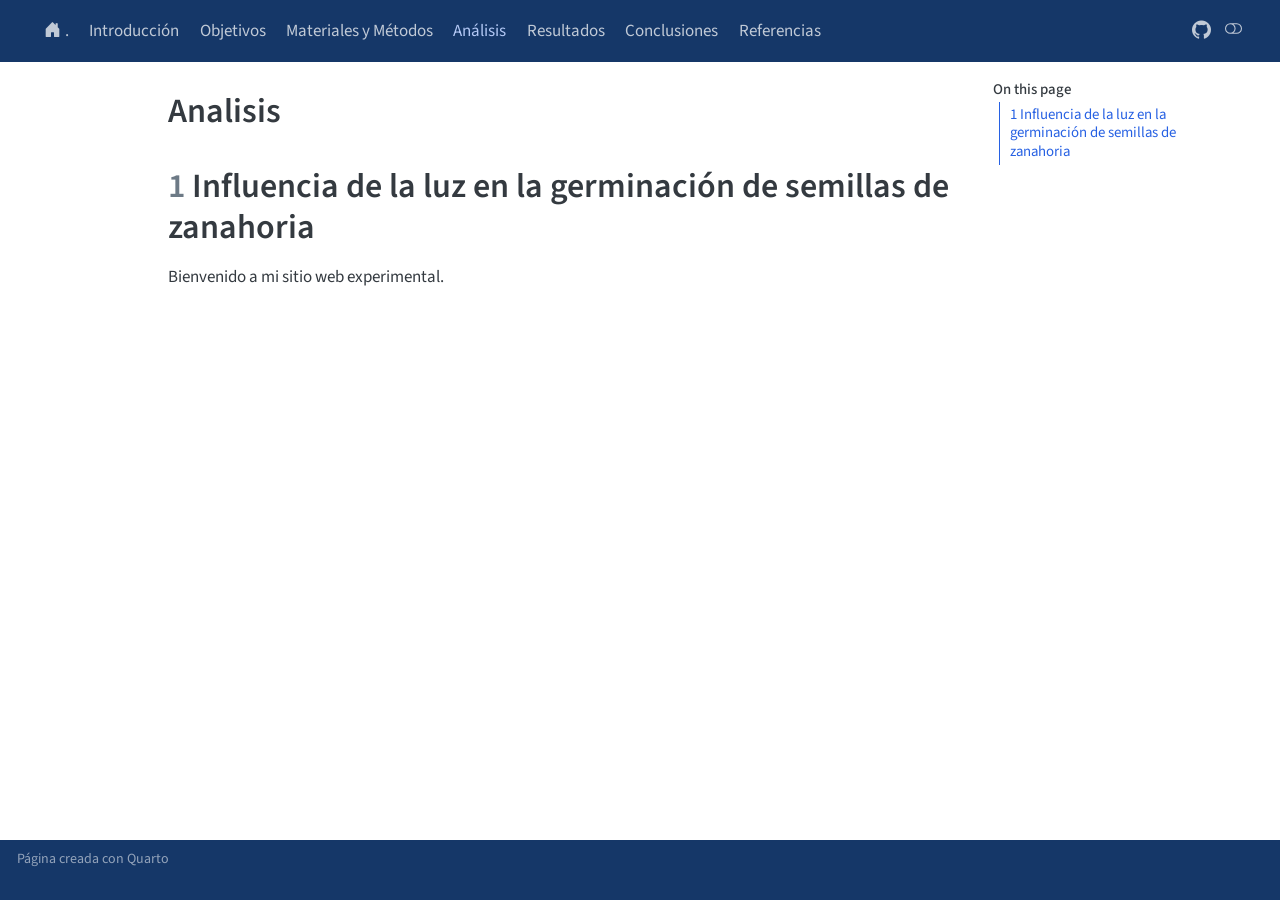
==== docs/analisis.html @ a4f4dec4 "grup_zanahoria" ====
<!DOCTYPE html>
<html xmlns="http://www.w3.org/1999/xhtml" lang="en" xml:lang="en"><head>

<meta charset="utf-8">
<meta name="generator" content="quarto-1.8.25">

<meta name="viewport" content="width=device-width, initial-scale=1.0, user-scalable=yes">


<title>Analisis – Germinación de Zanahoria</title>
<style>
code{white-space: pre-wrap;}
span.smallcaps{font-variant: small-caps;}
div.columns{display: flex; gap: min(4vw, 1.5em);}
div.column{flex: auto; overflow-x: auto;}
div.hanging-indent{margin-left: 1.5em; text-indent: -1.5em;}
ul.task-list{list-style: none;}
ul.task-list li input[type="checkbox"] {
  width: 0.8em;
  margin: 0 0.8em 0.2em -1em; /* quarto-specific, see https://github.com/quarto-dev/quarto-cli/issues/4556 */ 
  vertical-align: middle;
}
</style>


<script src="site_libs/quarto-nav/quarto-nav.js"></script>
<script src="site_libs/quarto-nav/headroom.min.js"></script>
<script src="site_libs/clipboard/clipboard.min.js"></script>
<script src="site_libs/quarto-search/autocomplete.umd.js"></script>
<script src="site_libs/quarto-search/fuse.min.js"></script>
<script src="site_libs/quarto-search/quarto-search.js"></script>
<meta name="quarto:offset" content="./">
<script src="site_libs/quarto-html/quarto.js" type="module"></script>
<script src="site_libs/quarto-html/tabsets/tabsets.js" type="module"></script>
<script src="site_libs/quarto-html/axe/axe-check.js" type="module"></script>
<script src="site_libs/quarto-html/popper.min.js"></script>
<script src="site_libs/quarto-html/tippy.umd.min.js"></script>
<script src="site_libs/quarto-html/anchor.min.js"></script>
<link href="site_libs/quarto-html/tippy.css" rel="stylesheet">
<link href="site_libs/quarto-html/quarto-syntax-highlighting-7b89279ff1a6dce999919e0e67d4d9ec.css" rel="stylesheet" class="quarto-color-scheme" id="quarto-text-highlighting-styles">
<link href="site_libs/quarto-html/quarto-syntax-highlighting-dark-707d8167ce6003fca903bfe2be84ab7f.css" rel="stylesheet" class="quarto-color-scheme quarto-color-alternate" id="quarto-text-highlighting-styles">
<link href="site_libs/quarto-html/quarto-syntax-highlighting-7b89279ff1a6dce999919e0e67d4d9ec.css" rel="stylesheet" class="quarto-color-scheme-extra" id="quarto-text-highlighting-styles">
<script src="site_libs/bootstrap/bootstrap.min.js"></script>
<link href="site_libs/bootstrap/bootstrap-icons.css" rel="stylesheet">
<link href="site_libs/bootstrap/bootstrap-f4fe84d6aef50771ecb6d51d9c04e123.min.css" rel="stylesheet" append-hash="true" class="quarto-color-scheme" id="quarto-bootstrap" data-mode="light">
<link href="site_libs/bootstrap/bootstrap-dark-17137f2d89cb4704810984cd460d24f6.min.css" rel="stylesheet" append-hash="true" class="quarto-color-scheme quarto-color-alternate" id="quarto-bootstrap" data-mode="dark">
<link href="site_libs/bootstrap/bootstrap-f4fe84d6aef50771ecb6d51d9c04e123.min.css" rel="stylesheet" append-hash="true" class="quarto-color-scheme-extra" id="quarto-bootstrap" data-mode="light">
<script id="quarto-search-options" type="application/json">{
  "location": "navbar",
  "copy-button": false,
  "collapse-after": 3,
  "panel-placement": "end",
  "type": "overlay",
  "limit": 50,
  "keyboard-shortcut": [
    "f",
    "/",
    "s"
  ],
  "show-item-context": false,
  "language": {
    "search-no-results-text": "No results",
    "search-matching-documents-text": "matching documents",
    "search-copy-link-title": "Copy link to search",
    "search-hide-matches-text": "Hide additional matches",
    "search-more-match-text": "more match in this document",
    "search-more-matches-text": "more matches in this document",
    "search-clear-button-title": "Clear",
    "search-text-placeholder": "",
    "search-detached-cancel-button-title": "Cancel",
    "search-submit-button-title": "Submit",
    "search-label": "Search"
  }
}</script>


</head>

<body class="nav-fixed quarto-light"><script id="quarto-html-before-body" type="application/javascript">
    const toggleBodyColorMode = (bsSheetEl) => {
      const mode = bsSheetEl.getAttribute("data-mode");
      const bodyEl = window.document.querySelector("body");
      if (mode === "dark") {
        bodyEl.classList.add("quarto-dark");
        bodyEl.classList.remove("quarto-light");
      } else {
        bodyEl.classList.add("quarto-light");
        bodyEl.classList.remove("quarto-dark");
      }
    }
    const toggleBodyColorPrimary = () => {
      const bsSheetEl = window.document.querySelector("link#quarto-bootstrap:not([rel=disabled-stylesheet])");
      if (bsSheetEl) {
        toggleBodyColorMode(bsSheetEl);
      }
    }
    const setColorSchemeToggle = (alternate) => {
      const toggles = window.document.querySelectorAll('.quarto-color-scheme-toggle');
      for (let i=0; i < toggles.length; i++) {
        const toggle = toggles[i];
        if (toggle) {
          if (alternate) {
            toggle.classList.add("alternate");
          } else {
            toggle.classList.remove("alternate");
          }
        }
      }
    };
    const toggleColorMode = (alternate) => {
      // Switch the stylesheets
      const primaryStylesheets = window.document.querySelectorAll('link.quarto-color-scheme:not(.quarto-color-alternate)');
      const alternateStylesheets = window.document.querySelectorAll('link.quarto-color-scheme.quarto-color-alternate');
      manageTransitions('#quarto-margin-sidebar .nav-link', false);
      if (alternate) {
        // note: dark is layered on light, we don't disable primary!
        enableStylesheet(alternateStylesheets);
        for (const sheetNode of alternateStylesheets) {
          if (sheetNode.id === "quarto-bootstrap") {
            toggleBodyColorMode(sheetNode);
          }
        }
      } else {
        disableStylesheet(alternateStylesheets);
        enableStylesheet(primaryStylesheets)
        toggleBodyColorPrimary();
      }
      manageTransitions('#quarto-margin-sidebar .nav-link', true);
      // Switch the toggles
      setColorSchemeToggle(alternate)
      // Hack to workaround the fact that safari doesn't
      // properly recolor the scrollbar when toggling (#1455)
      if (navigator.userAgent.indexOf('Safari') > 0 && navigator.userAgent.indexOf('Chrome') == -1) {
        manageTransitions("body", false);
        window.scrollTo(0, 1);
        setTimeout(() => {
          window.scrollTo(0, 0);
          manageTransitions("body", true);
        }, 40);
      }
    }
    const disableStylesheet = (stylesheets) => {
      for (let i=0; i < stylesheets.length; i++) {
        const stylesheet = stylesheets[i];
        stylesheet.rel = 'disabled-stylesheet';
      }
    }
    const enableStylesheet = (stylesheets) => {
      for (let i=0; i < stylesheets.length; i++) {
        const stylesheet = stylesheets[i];
        if(stylesheet.rel !== 'stylesheet') { // for Chrome, which will still FOUC without this check
          stylesheet.rel = 'stylesheet';
        }
      }
    }
    const manageTransitions = (selector, allowTransitions) => {
      const els = window.document.querySelectorAll(selector);
      for (let i=0; i < els.length; i++) {
        const el = els[i];
        if (allowTransitions) {
          el.classList.remove('notransition');
        } else {
          el.classList.add('notransition');
        }
      }
    }
    const isFileUrl = () => {
      return window.location.protocol === 'file:';
    }
    const hasAlternateSentinel = () => {
      let styleSentinel = getColorSchemeSentinel();
      if (styleSentinel !== null) {
        return styleSentinel === "alternate";
      } else {
        return false;
      }
    }
    const setStyleSentinel = (alternate) => {
      const value = alternate ? "alternate" : "default";
      if (!isFileUrl()) {
        window.localStorage.setItem("quarto-color-scheme", value);
      } else {
        localAlternateSentinel = value;
      }
    }
    const getColorSchemeSentinel = () => {
      if (!isFileUrl()) {
        const storageValue = window.localStorage.getItem("quarto-color-scheme");
        return storageValue != null ? storageValue : localAlternateSentinel;
      } else {
        return localAlternateSentinel;
      }
    }
    const toggleGiscusIfUsed = (isAlternate, darkModeDefault) => {
      const baseTheme = document.querySelector('#giscus-base-theme')?.value ?? 'light';
      const alternateTheme = document.querySelector('#giscus-alt-theme')?.value ?? 'dark';
      let newTheme = '';
      if(authorPrefersDark) {
        newTheme = isAlternate ? baseTheme : alternateTheme;
      } else {
        newTheme = isAlternate ? alternateTheme : baseTheme;
      }
      const changeGiscusTheme = () => {
        // From: https://github.com/giscus/giscus/issues/336
        const sendMessage = (message) => {
          const iframe = document.querySelector('iframe.giscus-frame');
          if (!iframe) return;
          iframe.contentWindow.postMessage({ giscus: message }, 'https://giscus.app');
        }
        sendMessage({
          setConfig: {
            theme: newTheme
          }
        });
      }
      const isGiscussLoaded = window.document.querySelector('iframe.giscus-frame') !== null;
      if (isGiscussLoaded) {
        changeGiscusTheme();
      }
    };
    const authorPrefersDark = false;
    const darkModeDefault = authorPrefersDark;
      document.querySelector('link#quarto-text-highlighting-styles.quarto-color-scheme-extra').rel = 'disabled-stylesheet';
      document.querySelector('link#quarto-bootstrap.quarto-color-scheme-extra').rel = 'disabled-stylesheet';
    let localAlternateSentinel = darkModeDefault ? 'alternate' : 'default';
    // Dark / light mode switch
    window.quartoToggleColorScheme = () => {
      // Read the current dark / light value
      let toAlternate = !hasAlternateSentinel();
      toggleColorMode(toAlternate);
      setStyleSentinel(toAlternate);
      toggleGiscusIfUsed(toAlternate, darkModeDefault);
      window.dispatchEvent(new Event('resize'));
    };
    // Switch to dark mode if need be
    if (hasAlternateSentinel()) {
      toggleColorMode(true);
    } else {
      toggleColorMode(false);
    }
  </script>

<div id="quarto-search-results"></div>
  <header id="quarto-header" class="headroom fixed-top">
    <nav class="navbar navbar-expand-lg " data-bs-theme="dark">
      <div class="navbar-container container-fluid">
      <div class="navbar-brand-container mx-auto">
    <a href="./index.html" class="navbar-brand navbar-brand-logo">
    </a>
  </div>
            <div id="quarto-search" class="" title="Search"></div>
          <button class="navbar-toggler" type="button" data-bs-toggle="collapse" data-bs-target="#navbarCollapse" aria-controls="navbarCollapse" role="menu" aria-expanded="false" aria-label="Toggle navigation" onclick="if (window.quartoToggleHeadroom) { window.quartoToggleHeadroom(); }">
  <span class="navbar-toggler-icon"></span>
</button>
          <div class="collapse navbar-collapse" id="navbarCollapse">
            <ul class="navbar-nav navbar-nav-scroll me-auto">
  <li class="nav-item">
    <a class="nav-link" href="./index.html"> <i class="bi bi-house-door-fill" role="img">
</i> 
<span class="menu-text">.</span></a>
  </li>  
  <li class="nav-item">
    <a class="nav-link" href="./introduccion.html"> 
<span class="menu-text">Introducción</span></a>
  </li>  
  <li class="nav-item">
    <a class="nav-link" href="./objetivos.html"> 
<span class="menu-text">Objetivos</span></a>
  </li>  
  <li class="nav-item">
    <a class="nav-link" href="./metodologia.html"> 
<span class="menu-text">Materiales y Métodos</span></a>
  </li>  
  <li class="nav-item">
    <a class="nav-link active" href="./analisis.html" aria-current="page"> 
<span class="menu-text">Análisis</span></a>
  </li>  
  <li class="nav-item">
    <a class="nav-link" href="./resultados.html"> 
<span class="menu-text">Resultados</span></a>
  </li>  
  <li class="nav-item">
    <a class="nav-link" href="./conclusiones.html"> 
<span class="menu-text">Conclusiones</span></a>
  </li>  
  <li class="nav-item">
    <a class="nav-link" href="./referencias.html"> 
<span class="menu-text">Referencias</span></a>
  </li>  
</ul>
            <ul class="navbar-nav navbar-nav-scroll ms-auto">
  <li class="nav-item compact">
    <a class="nav-link" href="https://github.com/7342664321-bot/Grupo05_zanahorias"> <i class="bi bi-github" role="img" aria-label="GitHub">
</i> 
<span class="menu-text"></span></a>
  </li>  
</ul>
          </div> <!-- /navcollapse -->
            <div class="quarto-navbar-tools">
  <a href="" class="quarto-color-scheme-toggle quarto-navigation-tool  px-1" onclick="window.quartoToggleColorScheme(); return false;" title="Toggle dark mode"><i class="bi"></i></a>
</div>
      </div> <!-- /container-fluid -->
    </nav>
</header>
<!-- content -->
<div id="quarto-content" class="quarto-container page-columns page-rows-contents page-layout-article page-navbar">
<!-- sidebar -->
<!-- margin-sidebar -->
    <div id="quarto-margin-sidebar" class="sidebar margin-sidebar">
        <nav id="TOC" role="doc-toc" class="toc-active">
    <h2 id="toc-title">On this page</h2>
   
  <ul>
  <li><a href="#influencia-de-la-luz-en-la-germinación-de-semillas-de-zanahoria" id="toc-influencia-de-la-luz-en-la-germinación-de-semillas-de-zanahoria" class="nav-link active" data-scroll-target="#influencia-de-la-luz-en-la-germinación-de-semillas-de-zanahoria"><span class="header-section-number">1</span> Influencia de la luz en la germinación de semillas de zanahoria</a></li>
  </ul>
</nav>
    </div>
<!-- main -->
<main class="content" id="quarto-document-content">


<header id="title-block-header" class="quarto-title-block default">
<div class="quarto-title">
<h1 class="title">Analisis</h1>
</div>



<div class="quarto-title-meta">

    
  
    
  </div>
  


</header>


<section id="influencia-de-la-luz-en-la-germinación-de-semillas-de-zanahoria" class="level1" data-number="1">
<h1 data-number="1"><span class="header-section-number">1</span> Influencia de la luz en la germinación de semillas de zanahoria</h1>
<p>Bienvenido a mi sitio web experimental.</p>


</section>

</main> <!-- /main -->
<script id="quarto-html-after-body" type="application/javascript">
  window.document.addEventListener("DOMContentLoaded", function (event) {
    // Ensure there is a toggle, if there isn't float one in the top right
    if (window.document.querySelector('.quarto-color-scheme-toggle') === null) {
      const a = window.document.createElement('a');
      a.classList.add('top-right');
      a.classList.add('quarto-color-scheme-toggle');
      a.href = "";
      a.onclick = function() { try { window.quartoToggleColorScheme(); } catch {} return false; };
      const i = window.document.createElement("i");
      i.classList.add('bi');
      a.appendChild(i);
      window.document.body.appendChild(a);
    }
    setColorSchemeToggle(hasAlternateSentinel())
    const icon = "";
    const anchorJS = new window.AnchorJS();
    anchorJS.options = {
      placement: 'right',
      icon: icon
    };
    anchorJS.add('.anchored');
    const isCodeAnnotation = (el) => {
      for (const clz of el.classList) {
        if (clz.startsWith('code-annotation-')) {                     
          return true;
        }
      }
      return false;
    }
    const onCopySuccess = function(e) {
      // button target
      const button = e.trigger;
      // don't keep focus
      button.blur();
      // flash "checked"
      button.classList.add('code-copy-button-checked');
      var currentTitle = button.getAttribute("title");
      button.setAttribute("title", "Copied!");
      let tooltip;
      if (window.bootstrap) {
        button.setAttribute("data-bs-toggle", "tooltip");
        button.setAttribute("data-bs-placement", "left");
        button.setAttribute("data-bs-title", "Copied!");
        tooltip = new bootstrap.Tooltip(button, 
          { trigger: "manual", 
            customClass: "code-copy-button-tooltip",
            offset: [0, -8]});
        tooltip.show();    
      }
      setTimeout(function() {
        if (tooltip) {
          tooltip.hide();
          button.removeAttribute("data-bs-title");
          button.removeAttribute("data-bs-toggle");
          button.removeAttribute("data-bs-placement");
        }
        button.setAttribute("title", currentTitle);
        button.classList.remove('code-copy-button-checked');
      }, 1000);
      // clear code selection
      e.clearSelection();
    }
    const getTextToCopy = function(trigger) {
      const outerScaffold = trigger.parentElement.cloneNode(true);
      const codeEl = outerScaffold.querySelector('code');
      for (const childEl of codeEl.children) {
        if (isCodeAnnotation(childEl)) {
          childEl.remove();
        }
      }
      return codeEl.innerText;
    }
    const clipboard = new window.ClipboardJS('.code-copy-button:not([data-in-quarto-modal])', {
      text: getTextToCopy
    });
    clipboard.on('success', onCopySuccess);
    if (window.document.getElementById('quarto-embedded-source-code-modal')) {
      const clipboardModal = new window.ClipboardJS('.code-copy-button[data-in-quarto-modal]', {
        text: getTextToCopy,
        container: window.document.getElementById('quarto-embedded-source-code-modal')
      });
      clipboardModal.on('success', onCopySuccess);
    }
      var localhostRegex = new RegExp(/^(?:http|https):\/\/localhost\:?[0-9]*\//);
      var mailtoRegex = new RegExp(/^mailto:/);
        var filterRegex = new RegExp('/' + window.location.host + '/');
      var isInternal = (href) => {
          return filterRegex.test(href) || localhostRegex.test(href) || mailtoRegex.test(href);
      }
      // Inspect non-navigation links and adorn them if external
     var links = window.document.querySelectorAll('a[href]:not(.nav-link):not(.navbar-brand):not(.toc-action):not(.sidebar-link):not(.sidebar-item-toggle):not(.pagination-link):not(.no-external):not([aria-hidden]):not(.dropdown-item):not(.quarto-navigation-tool):not(.about-link)');
      for (var i=0; i<links.length; i++) {
        const link = links[i];
        if (!isInternal(link.href)) {
          // undo the damage that might have been done by quarto-nav.js in the case of
          // links that we want to consider external
          if (link.dataset.originalHref !== undefined) {
            link.href = link.dataset.originalHref;
          }
        }
      }
    function tippyHover(el, contentFn, onTriggerFn, onUntriggerFn) {
      const config = {
        allowHTML: true,
        maxWidth: 500,
        delay: 100,
        arrow: false,
        appendTo: function(el) {
            return el.parentElement;
        },
        interactive: true,
        interactiveBorder: 10,
        theme: 'quarto',
        placement: 'bottom-start',
      };
      if (contentFn) {
        config.content = contentFn;
      }
      if (onTriggerFn) {
        config.onTrigger = onTriggerFn;
      }
      if (onUntriggerFn) {
        config.onUntrigger = onUntriggerFn;
      }
      window.tippy(el, config); 
    }
    const noterefs = window.document.querySelectorAll('a[role="doc-noteref"]');
    for (var i=0; i<noterefs.length; i++) {
      const ref = noterefs[i];
      tippyHover(ref, function() {
        // use id or data attribute instead here
        let href = ref.getAttribute('data-footnote-href') || ref.getAttribute('href');
        try { href = new URL(href).hash; } catch {}
        const id = href.replace(/^#\/?/, "");
        const note = window.document.getElementById(id);
        if (note) {
          return note.innerHTML;
        } else {
          return "";
        }
      });
    }
    const xrefs = window.document.querySelectorAll('a.quarto-xref');
    const processXRef = (id, note) => {
      // Strip column container classes
      const stripColumnClz = (el) => {
        el.classList.remove("page-full", "page-columns");
        if (el.children) {
          for (const child of el.children) {
            stripColumnClz(child);
          }
        }
      }
      stripColumnClz(note)
      if (id === null || id.startsWith('sec-')) {
        // Special case sections, only their first couple elements
        const container = document.createElement("div");
        if (note.children && note.children.length > 2) {
          container.appendChild(note.children[0].cloneNode(true));
          for (let i = 1; i < note.children.length; i++) {
            const child = note.children[i];
            if (child.tagName === "P" && child.innerText === "") {
              continue;
            } else {
              container.appendChild(child.cloneNode(true));
              break;
            }
          }
          if (window.Quarto?.typesetMath) {
            window.Quarto.typesetMath(container);
          }
          return container.innerHTML
        } else {
          if (window.Quarto?.typesetMath) {
            window.Quarto.typesetMath(note);
          }
          return note.innerHTML;
        }
      } else {
        // Remove any anchor links if they are present
        const anchorLink = note.querySelector('a.anchorjs-link');
        if (anchorLink) {
          anchorLink.remove();
        }
        if (window.Quarto?.typesetMath) {
          window.Quarto.typesetMath(note);
        }
        if (note.classList.contains("callout")) {
          return note.outerHTML;
        } else {
          return note.innerHTML;
        }
      }
    }
    for (var i=0; i<xrefs.length; i++) {
      const xref = xrefs[i];
      tippyHover(xref, undefined, function(instance) {
        instance.disable();
        let url = xref.getAttribute('href');
        let hash = undefined; 
        if (url.startsWith('#')) {
          hash = url;
        } else {
          try { hash = new URL(url).hash; } catch {}
        }
        if (hash) {
          const id = hash.replace(/^#\/?/, "");
          const note = window.document.getElementById(id);
          if (note !== null) {
            try {
              const html = processXRef(id, note.cloneNode(true));
              instance.setContent(html);
            } finally {
              instance.enable();
              instance.show();
            }
          } else {
            // See if we can fetch this
            fetch(url.split('#')[0])
            .then(res => res.text())
            .then(html => {
              const parser = new DOMParser();
              const htmlDoc = parser.parseFromString(html, "text/html");
              const note = htmlDoc.getElementById(id);
              if (note !== null) {
                const html = processXRef(id, note);
                instance.setContent(html);
              } 
            }).finally(() => {
              instance.enable();
              instance.show();
            });
          }
        } else {
          // See if we can fetch a full url (with no hash to target)
          // This is a special case and we should probably do some content thinning / targeting
          fetch(url)
          .then(res => res.text())
          .then(html => {
            const parser = new DOMParser();
            const htmlDoc = parser.parseFromString(html, "text/html");
            const note = htmlDoc.querySelector('main.content');
            if (note !== null) {
              // This should only happen for chapter cross references
              // (since there is no id in the URL)
              // remove the first header
              if (note.children.length > 0 && note.children[0].tagName === "HEADER") {
                note.children[0].remove();
              }
              const html = processXRef(null, note);
              instance.setContent(html);
            } 
          }).finally(() => {
            instance.enable();
            instance.show();
          });
        }
      }, function(instance) {
      });
    }
        let selectedAnnoteEl;
        const selectorForAnnotation = ( cell, annotation) => {
          let cellAttr = 'data-code-cell="' + cell + '"';
          let lineAttr = 'data-code-annotation="' +  annotation + '"';
          const selector = 'span[' + cellAttr + '][' + lineAttr + ']';
          return selector;
        }
        const selectCodeLines = (annoteEl) => {
          const doc = window.document;
          const targetCell = annoteEl.getAttribute("data-target-cell");
          const targetAnnotation = annoteEl.getAttribute("data-target-annotation");
          const annoteSpan = window.document.querySelector(selectorForAnnotation(targetCell, targetAnnotation));
          const lines = annoteSpan.getAttribute("data-code-lines").split(",");
          const lineIds = lines.map((line) => {
            return targetCell + "-" + line;
          })
          let top = null;
          let height = null;
          let parent = null;
          if (lineIds.length > 0) {
              //compute the position of the single el (top and bottom and make a div)
              const el = window.document.getElementById(lineIds[0]);
              top = el.offsetTop;
              height = el.offsetHeight;
              parent = el.parentElement.parentElement;
            if (lineIds.length > 1) {
              const lastEl = window.document.getElementById(lineIds[lineIds.length - 1]);
              const bottom = lastEl.offsetTop + lastEl.offsetHeight;
              height = bottom - top;
            }
            if (top !== null && height !== null && parent !== null) {
              // cook up a div (if necessary) and position it 
              let div = window.document.getElementById("code-annotation-line-highlight");
              if (div === null) {
                div = window.document.createElement("div");
                div.setAttribute("id", "code-annotation-line-highlight");
                div.style.position = 'absolute';
                parent.appendChild(div);
              }
              div.style.top = top - 2 + "px";
              div.style.height = height + 4 + "px";
              div.style.left = 0;
              let gutterDiv = window.document.getElementById("code-annotation-line-highlight-gutter");
              if (gutterDiv === null) {
                gutterDiv = window.document.createElement("div");
                gutterDiv.setAttribute("id", "code-annotation-line-highlight-gutter");
                gutterDiv.style.position = 'absolute';
                const codeCell = window.document.getElementById(targetCell);
                const gutter = codeCell.querySelector('.code-annotation-gutter');
                gutter.appendChild(gutterDiv);
              }
              gutterDiv.style.top = top - 2 + "px";
              gutterDiv.style.height = height + 4 + "px";
            }
            selectedAnnoteEl = annoteEl;
          }
        };
        const unselectCodeLines = () => {
          const elementsIds = ["code-annotation-line-highlight", "code-annotation-line-highlight-gutter"];
          elementsIds.forEach((elId) => {
            const div = window.document.getElementById(elId);
            if (div) {
              div.remove();
            }
          });
          selectedAnnoteEl = undefined;
        };
          // Handle positioning of the toggle
      window.addEventListener(
        "resize",
        throttle(() => {
          elRect = undefined;
          if (selectedAnnoteEl) {
            selectCodeLines(selectedAnnoteEl);
          }
        }, 10)
      );
      function throttle(fn, ms) {
      let throttle = false;
      let timer;
        return (...args) => {
          if(!throttle) { // first call gets through
              fn.apply(this, args);
              throttle = true;
          } else { // all the others get throttled
              if(timer) clearTimeout(timer); // cancel #2
              timer = setTimeout(() => {
                fn.apply(this, args);
                timer = throttle = false;
              }, ms);
          }
        };
      }
        // Attach click handler to the DT
        const annoteDls = window.document.querySelectorAll('dt[data-target-cell]');
        for (const annoteDlNode of annoteDls) {
          annoteDlNode.addEventListener('click', (event) => {
            const clickedEl = event.target;
            if (clickedEl !== selectedAnnoteEl) {
              unselectCodeLines();
              const activeEl = window.document.querySelector('dt[data-target-cell].code-annotation-active');
              if (activeEl) {
                activeEl.classList.remove('code-annotation-active');
              }
              selectCodeLines(clickedEl);
              clickedEl.classList.add('code-annotation-active');
            } else {
              // Unselect the line
              unselectCodeLines();
              clickedEl.classList.remove('code-annotation-active');
            }
          });
        }
    const findCites = (el) => {
      const parentEl = el.parentElement;
      if (parentEl) {
        const cites = parentEl.dataset.cites;
        if (cites) {
          return {
            el,
            cites: cites.split(' ')
          };
        } else {
          return findCites(el.parentElement)
        }
      } else {
        return undefined;
      }
    };
    var bibliorefs = window.document.querySelectorAll('a[role="doc-biblioref"]');
    for (var i=0; i<bibliorefs.length; i++) {
      const ref = bibliorefs[i];
      const citeInfo = findCites(ref);
      if (citeInfo) {
        tippyHover(citeInfo.el, function() {
          var popup = window.document.createElement('div');
          citeInfo.cites.forEach(function(cite) {
            var citeDiv = window.document.createElement('div');
            citeDiv.classList.add('hanging-indent');
            citeDiv.classList.add('csl-entry');
            var biblioDiv = window.document.getElementById('ref-' + cite);
            if (biblioDiv) {
              citeDiv.innerHTML = biblioDiv.innerHTML;
            }
            popup.appendChild(citeDiv);
          });
          return popup.innerHTML;
        });
      }
    }
  });
  </script>
</div> <!-- /content -->
<footer class="footer">
  <div class="nav-footer">
    <div class="nav-footer-left">
<p>Página creada con Quarto</p>
</div>   
    <div class="nav-footer-center">
      &nbsp;
    </div>
    <div class="nav-footer-right">
      &nbsp;
    </div>
  </div>
</footer>




</body></html>
---- docs/site_libs/quarto-html/tippy.css ----
.tippy-box[data-animation=fade][data-state=hidden]{opacity:0}[data-tippy-root]{max-width:calc(100vw - 10px)}.tippy-box{position:relative;background-color:#333;color:#fff;border-radius:4px;font-size:14px;line-height:1.4;white-space:normal;outline:0;transition-property:transform,visibility,opacity}.tippy-box[data-placement^=top]>.tippy-arrow{bottom:0}.tippy-box[data-placement^=top]>.tippy-arrow:before{bottom:-7px;left:0;border-width:8px 8px 0;border-top-color:initial;transform-origin:center top}.tippy-box[data-placement^=bottom]>.tippy-arrow{top:0}.tippy-box[data-placement^=bottom]>.tippy-arrow:before{top:-7px;left:0;border-width:0 8px 8px;border-bottom-color:initial;transform-origin:center bottom}.tippy-box[data-placement^=left]>.tippy-arrow{right:0}.tippy-box[data-placement^=left]>.tippy-arrow:before{border-width:8px 0 8px 8px;border-left-color:initial;right:-7px;transform-origin:center left}.tippy-box[data-placement^=right]>.tippy-arrow{left:0}.tippy-box[data-placement^=right]>.tippy-arrow:before{left:-7px;border-width:8px 8px 8px 0;border-right-color:initial;transform-origin:center right}.tippy-box[data-inertia][data-state=visible]{transition-timing-function:cubic-bezier(.54,1.5,.38,1.11)}.tippy-arrow{width:16px;height:16px;color:#333}.tippy-arrow:before{content:"";position:absolute;border-color:transparent;border-style:solid}.tippy-content{position:relative;padding:5px 9px;z-index:1}
---- docs/site_libs/quarto-html/quarto-syntax-highlighting-7b89279ff1a6dce999919e0e67d4d9ec.css ----
/* quarto syntax highlight colors */
:root {
  --quarto-hl-ot-color: #003B4F;
  --quarto-hl-at-color: #657422;
  --quarto-hl-ss-color: #20794D;
  --quarto-hl-an-color: #5E5E5E;
  --quarto-hl-fu-color: #4758AB;
  --quarto-hl-st-color: #20794D;
  --quarto-hl-cf-color: #003B4F;
  --quarto-hl-op-color: #5E5E5E;
  --quarto-hl-er-color: #AD0000;
  --quarto-hl-bn-color: #AD0000;
  --quarto-hl-al-color: #AD0000;
  --quarto-hl-va-color: #111111;
  --quarto-hl-bu-color: inherit;
  --quarto-hl-ex-color: inherit;
  --quarto-hl-pp-color: #AD0000;
  --quarto-hl-in-color: #5E5E5E;
  --quarto-hl-vs-color: #20794D;
  --quarto-hl-wa-color: #5E5E5E;
  --quarto-hl-do-color: #5E5E5E;
  --quarto-hl-im-color: #00769E;
  --quarto-hl-ch-color: #20794D;
  --quarto-hl-dt-color: #AD0000;
  --quarto-hl-fl-color: #AD0000;
  --quarto-hl-co-color: #5E5E5E;
  --quarto-hl-cv-color: #5E5E5E;
  --quarto-hl-cn-color: #8f5902;
  --quarto-hl-sc-color: #5E5E5E;
  --quarto-hl-dv-color: #AD0000;
  --quarto-hl-kw-color: #003B4F;
}

/* other quarto variables */
:root {
  --quarto-font-monospace: SFMono-Regular, Menlo, Monaco, Consolas, "Liberation Mono", "Courier New", monospace;
}

/* syntax highlight based on Pandoc's rules */
pre > code.sourceCode > span {
  color: #003B4F;
}

code.sourceCode > span {
  color: #003B4F;
}

div.sourceCode,
div.sourceCode pre.sourceCode {
  color: #003B4F;
}

/* Normal */
code span {
  color: #003B4F;
}

/* Alert */
code span.al {
  color: #AD0000;
  font-style: inherit;
}

/* Annotation */
code span.an {
  color: #5E5E5E;
  font-style: inherit;
}

/* Attribute */
code span.at {
  color: #657422;
  font-style: inherit;
}

/* BaseN */
code span.bn {
  color: #AD0000;
  font-style: inherit;
}

/* BuiltIn */
code span.bu {
  font-style: inherit;
}

/* ControlFlow */
code span.cf {
  color: #003B4F;
  font-weight: bold;
  font-style: inherit;
}

/* Char */
code span.ch {
  color: #20794D;
  font-style: inherit;
}

/* Constant */
code span.cn {
  color: #8f5902;
  font-style: inherit;
}

/* Comment */
code span.co {
  color: #5E5E5E;
  font-style: inherit;
}

/* CommentVar */
code span.cv {
  color: #5E5E5E;
  font-style: italic;
}

/* Documentation */
code span.do {
  color: #5E5E5E;
  font-style: italic;
}

/* DataType */
code span.dt {
  color: #AD0000;
  font-style: inherit;
}

/* DecVal */
code span.dv {
  color: #AD0000;
  font-style: inherit;
}

/* Error */
code span.er {
  color: #AD0000;
  font-style: inherit;
}

/* Extension */
code span.ex {
  font-style: inherit;
}

/* Float */
code span.fl {
  color: #AD0000;
  font-style: inherit;
}

/* Function */
code span.fu {
  color: #4758AB;
  font-style: inherit;
}

/* Import */
code span.im {
  color: #00769E;
  font-style: inherit;
}

/* Information */
code span.in {
  color: #5E5E5E;
  font-style: inherit;
}

/* Keyword */
code span.kw {
  color: #003B4F;
  font-weight: bold;
  font-style: inherit;
}

/* Operator */
code span.op {
  color: #5E5E5E;
  font-style: inherit;
}

/* Other */
code span.ot {
  color: #003B4F;
  font-style: inherit;
}

/* Preprocessor */
code span.pp {
  color: #AD0000;
  font-style: inherit;
}

/* SpecialChar */
code span.sc {
  color: #5E5E5E;
  font-style: inherit;
}

/* SpecialString */
code span.ss {
  color: #20794D;
  font-style: inherit;
}

/* String */
code span.st {
  color: #20794D;
  font-style: inherit;
}

/* Variable */
code span.va {
  color: #111111;
  font-style: inherit;
}

/* VerbatimString */
code span.vs {
  color: #20794D;
  font-style: inherit;
}

/* Warning */
code span.wa {
  color: #5E5E5E;
  font-style: italic;
}

.prevent-inlining {
  content: "</";
}

/*# sourceMappingURL=3944bc705cfaf4c80e56f77c5205168a.css.map */
---- docs/site_libs/quarto-html/quarto-syntax-highlighting-dark-707d8167ce6003fca903bfe2be84ab7f.css ----
/* quarto syntax highlight colors */
:root {
  --quarto-hl-al-color: #f07178;
  --quarto-hl-an-color: #d4d0ab;
  --quarto-hl-at-color: #00e0e0;
  --quarto-hl-bn-color: #d4d0ab;
  --quarto-hl-bu-color: #abe338;
  --quarto-hl-ch-color: #abe338;
  --quarto-hl-co-color: #f8f8f2;
  --quarto-hl-cv-color: #ffd700;
  --quarto-hl-cn-color: #ffd700;
  --quarto-hl-cf-color: #ffa07a;
  --quarto-hl-dt-color: #ffa07a;
  --quarto-hl-dv-color: #d4d0ab;
  --quarto-hl-do-color: #f8f8f2;
  --quarto-hl-er-color: #f07178;
  --quarto-hl-ex-color: #00e0e0;
  --quarto-hl-fl-color: #d4d0ab;
  --quarto-hl-fu-color: #ffa07a;
  --quarto-hl-im-color: #abe338;
  --quarto-hl-in-color: #d4d0ab;
  --quarto-hl-kw-color: #ffa07a;
  --quarto-hl-op-color: #ffa07a;
  --quarto-hl-ot-color: #00e0e0;
  --quarto-hl-pp-color: #dcc6e0;
  --quarto-hl-re-color: #00e0e0;
  --quarto-hl-sc-color: #abe338;
  --quarto-hl-ss-color: #abe338;
  --quarto-hl-st-color: #abe338;
  --quarto-hl-va-color: #00e0e0;
  --quarto-hl-vs-color: #abe338;
  --quarto-hl-wa-color: #dcc6e0;
}

/* other quarto variables */
:root {
  --quarto-font-monospace: SFMono-Regular, Menlo, Monaco, Consolas, "Liberation Mono", "Courier New", monospace;
}

/* syntax highlight based on Pandoc's rules */
pre > code.sourceCode > span {
  color: #f8f8f2;
}

code.sourceCode > span {
  color: #f8f8f2;
}

div.sourceCode,
div.sourceCode pre.sourceCode {
  color: #f8f8f2;
}

/* Normal */
code span {
  color: #f8f8f2;
}

/* Alert */
code span.al {
  color: #f07178;
}

/* Annotation */
code span.an {
  color: #d4d0ab;
}

/* Attribute */
code span.at {
  color: #00e0e0;
}

/* BaseN */
code span.bn {
  color: #d4d0ab;
}

/* BuiltIn */
code span.bu {
  color: #abe338;
}

/* ControlFlow */
code span.cf {
  font-weight: bold;
  color: #ffa07a;
}

/* Char */
code span.ch {
  color: #abe338;
}

/* Constant */
code span.cn {
  color: #ffd700;
}

/* Comment */
code span.co {
  font-style: italic;
  color: #f8f8f2;
}

/* CommentVar */
code span.cv {
  color: #ffd700;
}

/* Documentation */
code span.do {
  color: #f8f8f2;
}

/* DataType */
code span.dt {
  color: #ffa07a;
}

/* DecVal */
code span.dv {
  color: #d4d0ab;
}

/* Error */
code span.er {
  color: #f07178;
  text-decoration: underline;
}

/* Extension */
code span.ex {
  font-weight: bold;
  color: #00e0e0;
}

/* Float */
code span.fl {
  color: #d4d0ab;
}

/* Function */
code span.fu {
  color: #ffa07a;
}

/* Import */
code span.im {
  color: #abe338;
}

/* Information */
code span.in {
  color: #d4d0ab;
}

/* Keyword */
code span.kw {
  font-weight: bold;
  color: #ffa07a;
}

/* Operator */
code span.op {
  color: #ffa07a;
}

/* Other */
code span.ot {
  color: #00e0e0;
}

/* Preprocessor */
code span.pp {
  color: #dcc6e0;
}

/* RegionMarker */
code span.re {
  background-color: #f8f8f2;
  color: #00e0e0;
}

/* SpecialChar */
code span.sc {
  color: #abe338;
}

/* SpecialString */
code span.ss {
  color: #abe338;
}

/* String */
code span.st {
  color: #abe338;
}

/* Variable */
code span.va {
  color: #00e0e0;
}

/* VerbatimString */
code span.vs {
  color: #abe338;
}

/* Warning */
code span.wa {
  color: #dcc6e0;
}

.prevent-inlining {
  content: "</";
}

/*# sourceMappingURL=f5ab3bb6f5ded8da9f12dd3a91d3da26.css.map */
---- docs/site_libs/quarto-html/quarto-syntax-highlighting-7b89279ff1a6dce999919e0e67d4d9ec.css ----
/* quarto syntax highlight colors */
:root {
  --quarto-hl-ot-color: #003B4F;
  --quarto-hl-at-color: #657422;
  --quarto-hl-ss-color: #20794D;
  --quarto-hl-an-color: #5E5E5E;
  --quarto-hl-fu-color: #4758AB;
  --quarto-hl-st-color: #20794D;
  --quarto-hl-cf-color: #003B4F;
  --quarto-hl-op-color: #5E5E5E;
  --quarto-hl-er-color: #AD0000;
  --quarto-hl-bn-color: #AD0000;
  --quarto-hl-al-color: #AD0000;
  --quarto-hl-va-color: #111111;
  --quarto-hl-bu-color: inherit;
  --quarto-hl-ex-color: inherit;
  --quarto-hl-pp-color: #AD0000;
  --quarto-hl-in-color: #5E5E5E;
  --quarto-hl-vs-color: #20794D;
  --quarto-hl-wa-color: #5E5E5E;
  --quarto-hl-do-color: #5E5E5E;
  --quarto-hl-im-color: #00769E;
  --quarto-hl-ch-color: #20794D;
  --quarto-hl-dt-color: #AD0000;
  --quarto-hl-fl-color: #AD0000;
  --quarto-hl-co-color: #5E5E5E;
  --quarto-hl-cv-color: #5E5E5E;
  --quarto-hl-cn-color: #8f5902;
  --quarto-hl-sc-color: #5E5E5E;
  --quarto-hl-dv-color: #AD0000;
  --quarto-hl-kw-color: #003B4F;
}

/* other quarto variables */
:root {
  --quarto-font-monospace: SFMono-Regular, Menlo, Monaco, Consolas, "Liberation Mono", "Courier New", monospace;
}

/* syntax highlight based on Pandoc's rules */
pre > code.sourceCode > span {
  color: #003B4F;
}

code.sourceCode > span {
  color: #003B4F;
}

div.sourceCode,
div.sourceCode pre.sourceCode {
  color: #003B4F;
}

/* Normal */
code span {
  color: #003B4F;
}

/* Alert */
code span.al {
  color: #AD0000;
  font-style: inherit;
}

/* Annotation */
code span.an {
  color: #5E5E5E;
  font-style: inherit;
}

/* Attribute */
code span.at {
  color: #657422;
  font-style: inherit;
}

/* BaseN */
code span.bn {
  color: #AD0000;
  font-style: inherit;
}

/* BuiltIn */
code span.bu {
  font-style: inherit;
}

/* ControlFlow */
code span.cf {
  color: #003B4F;
  font-weight: bold;
  font-style: inherit;
}

/* Char */
code span.ch {
  color: #20794D;
  font-style: inherit;
}

/* Constant */
code span.cn {
  color: #8f5902;
  font-style: inherit;
}

/* Comment */
code span.co {
  color: #5E5E5E;
  font-style: inherit;
}

/* CommentVar */
code span.cv {
  color: #5E5E5E;
  font-style: italic;
}

/* Documentation */
code span.do {
  color: #5E5E5E;
  font-style: italic;
}

/* DataType */
code span.dt {
  color: #AD0000;
  font-style: inherit;
}

/* DecVal */
code span.dv {
  color: #AD0000;
  font-style: inherit;
}

/* Error */
code span.er {
  color: #AD0000;
  font-style: inherit;
}

/* Extension */
code span.ex {
  font-style: inherit;
}

/* Float */
code span.fl {
  color: #AD0000;
  font-style: inherit;
}

/* Function */
code span.fu {
  color: #4758AB;
  font-style: inherit;
}

/* Import */
code span.im {
  color: #00769E;
  font-style: inherit;
}

/* Information */
code span.in {
  color: #5E5E5E;
  font-style: inherit;
}

/* Keyword */
code span.kw {
  color: #003B4F;
  font-weight: bold;
  font-style: inherit;
}

/* Operator */
code span.op {
  color: #5E5E5E;
  font-style: inherit;
}

/* Other */
code span.ot {
  color: #003B4F;
  font-style: inherit;
}

/* Preprocessor */
code span.pp {
  color: #AD0000;
  font-style: inherit;
}

/* SpecialChar */
code span.sc {
  color: #5E5E5E;
  font-style: inherit;
}

/* SpecialString */
code span.ss {
  color: #20794D;
  font-style: inherit;
}

/* String */
code span.st {
  color: #20794D;
  font-style: inherit;
}

/* Variable */
code span.va {
  color: #111111;
  font-style: inherit;
}

/* VerbatimString */
code span.vs {
  color: #20794D;
  font-style: inherit;
}

/* Warning */
code span.wa {
  color: #5E5E5E;
  font-style: italic;
}

.prevent-inlining {
  content: "</";
}

/*# sourceMappingURL=3944bc705cfaf4c80e56f77c5205168a.css.map */
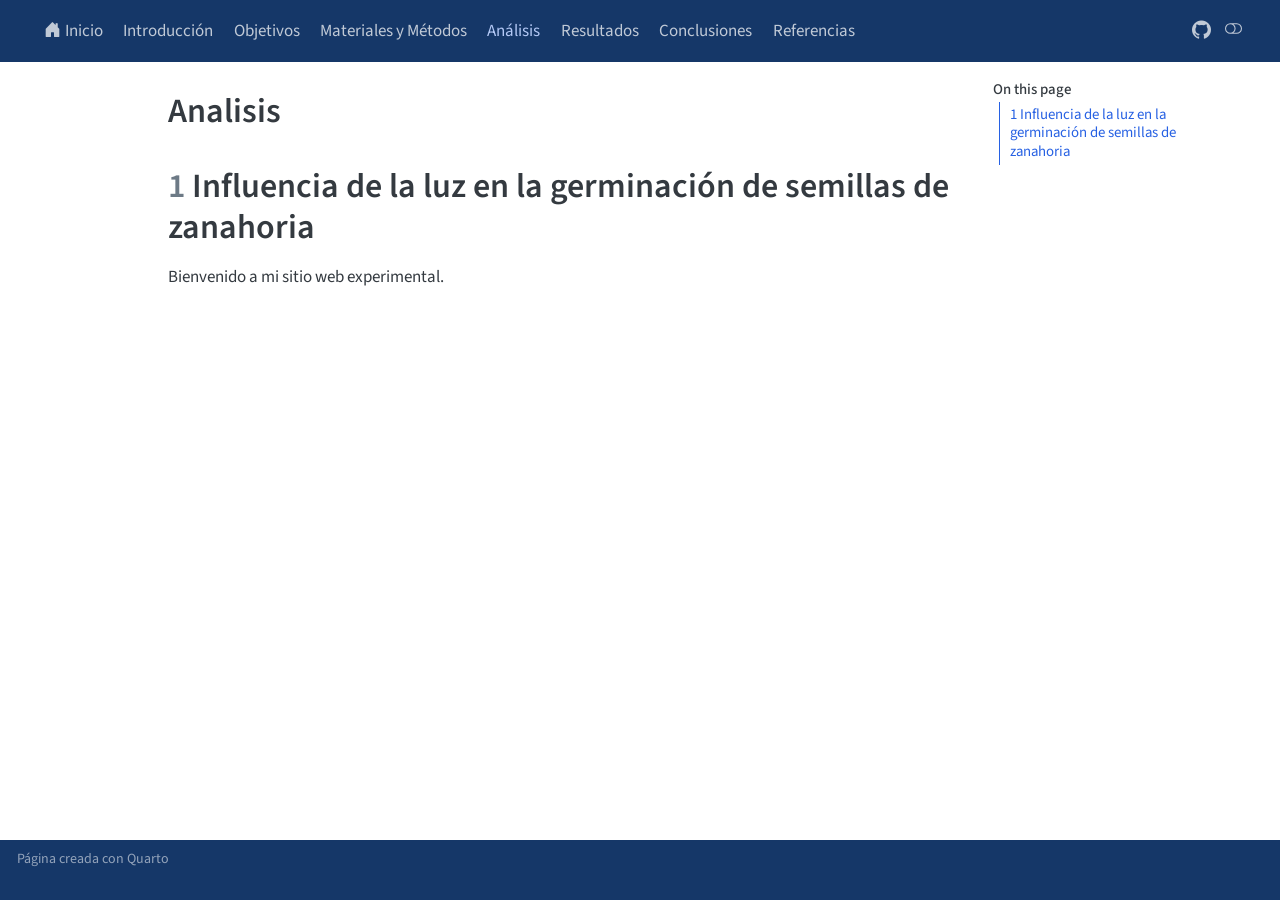
==== commit 047aacf1: "zanahoria" ====
--- a/docs/analisis.html
+++ b/docs/analisis.html
@@ -257,7 +257,7 @@
   <li class="nav-item">
     <a class="nav-link" href="./index.html"> <i class="bi bi-house-door-fill" role="img">
 </i> 
-<span class="menu-text">.</span></a>
+<span class="menu-text">Inicio</span></a>
   </li>  
   <li class="nav-item">
     <a class="nav-link" href="./introduccion.html"> 
@@ -290,7 +290,7 @@
 </ul>
             <ul class="navbar-nav navbar-nav-scroll ms-auto">
   <li class="nav-item compact">
-    <a class="nav-link" href="https://github.com/7342664321-bot/Grupo05_zanahorias"> <i class="bi bi-github" role="img" aria-label="GitHub">
+    <a class="nav-link" href="https://github.com/7342664321-bot/GRUP_ZANAHORIA"> <i class="bi bi-github" role="img" aria-label="GitHub">
 </i> 
 <span class="menu-text"></span></a>
   </li>  
